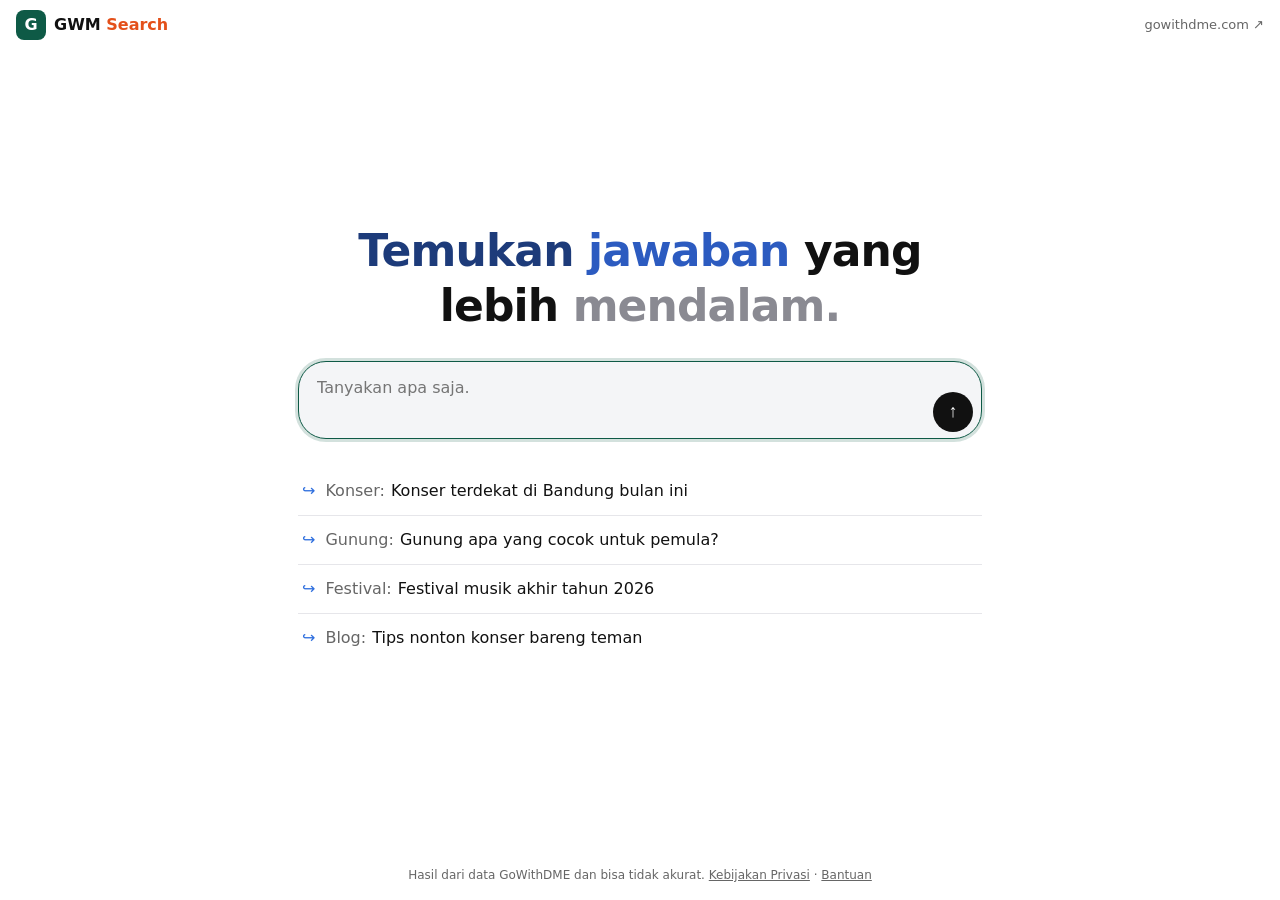
==== index.html @ a89dbc8f "Ganti dengan GWM Search baru" ====
<!doctype html>
<html lang="id">
<head>
<meta charset="utf-8">
<meta name="viewport" content="width=device-width,initial-scale=1,viewport-fit=cover">
<title>GWM Search — cari konser, festival, gunung, dan blog</title>
<meta name="description" content="Mesin pencari GoWithDME: temukan konser, festival, pendakian, blog, dan komunitas dalam satu kolom.">
<meta name="theme-color" content="#0E5A46">
<link rel="icon" href="assets/favicon.svg" type="image/svg+xml">
<link rel="manifest" href="manifest.webmanifest">
<link rel="search" type="application/opensearchdescription+xml" title="GWM Search" href="opensearch.xml">
<link rel="stylesheet" href="css/search.css">
</head>
<body>
<header class="top" id="top">
  <a class="brand" href="/" aria-label="GWM Search"><span class="mk">G</span><span class="bn">GWM <b>Search</b></span></a>
  <form class="bar bar-sm" id="fSm" role="search" hidden>
    <input id="qSm" type="search" placeholder="Tanyakan apa saja." autocomplete="off" enterkeyhint="search" aria-label="Cari">
    <button aria-label="Cari">↑</button>
  </form>
  <a class="portal" href="https://gowithdme.com">gowithdme.com ↗</a>
</header>

<main id="home" class="home">
  <h1 class="hero"><span>Temukan</span> <span>jawaban</span> yang lebih <span>mendalam.</span></h1>
  <form class="bar" id="fBig" role="search">
    <textarea id="qBig" rows="2" placeholder="Tanyakan apa saja." autocomplete="off" aria-label="Cari" enterkeyhint="search"></textarea>
    <button aria-label="Cari">↑</button>
    <ul class="sug" id="sugBox" role="listbox" hidden></ul>
  </form>
  <ul class="ideas" id="ideas"></ul>
</main>

<main id="res" class="res" hidden>
  <nav class="tabs" id="tabs" aria-label="Kategori hasil"></nav>
  <section class="answer" id="ans" hidden></section>
  <p class="count" id="cnt"></p>
  <ol class="list" id="list"></ol>
  <button class="more" id="more" hidden>Tampilkan lebih banyak</button>
</main>

<footer class="foot">Hasil dari data GoWithDME dan bisa tidak akurat. <a href="https://gowithdme.com/id/privacy">Kebijakan Privasi</a> · <a href="https://gowithdme.com/id/bantuan">Bantuan</a></footer>

<script src="js/config.js"></script>
<script src="js/engine.js"></script>
<script src="js/answer.js"></script>
<script src="js/app.js"></script>
</body>
</html>
---- css/search.css ----
:root{--bg:#fff;--ink:#111;--mute:#666;--line:#e6e6ea;--field:#f4f5f7;--brand:#0E5A46;--accent:#E4501A;--blue:#2F6FDE;--chip:#eef2f8;--sat:env(safe-area-inset-top,0px);--sab:env(safe-area-inset-bottom,0px)}
@media(prefers-color-scheme:dark){:root{--bg:#161618;--ink:#f2f2f4;--mute:#a0a0a8;--line:#2c2c30;--field:#222226;--brand:#4FC9A4;--accent:#FF7A45;--blue:#6AA2FF;--chip:#202833}}
*{box-sizing:border-box}html{-webkit-text-size-adjust:100%}
body{margin:0;background:var(--bg);color:var(--ink);font:16px/1.5 system-ui,-apple-system,"Segoe UI",Roboto,sans-serif;min-height:100dvh;display:flex;flex-direction:column}
a{color:inherit}
.top{display:flex;align-items:center;gap:12px;padding:calc(10px + var(--sat)) 16px 10px;position:sticky;top:0;background:var(--bg);z-index:20}
.brand{display:flex;align-items:center;gap:8px;text-decoration:none;font-weight:700}
.mk{display:grid;place-items:center;width:30px;height:30px;border-radius:8px;background:var(--brand);color:#fff}
.bn b{color:var(--accent);font-weight:700}
.portal{margin-left:auto;font-size:13px;color:var(--mute);text-decoration:none}
.bar-sm{flex:1;max-width:640px;margin:0 auto}
.bar{position:relative;display:flex;align-items:center;background:var(--field);border:1px solid var(--line);border-radius:28px;padding:6px 8px 6px 18px}
.bar textarea,.bar input{flex:1;border:0;background:transparent;color:inherit;font:inherit;outline:0;resize:none;min-width:0;padding:8px 0}
.bar button{width:40px;height:40px;flex:none;border:0;border-radius:50%;background:var(--ink);color:var(--bg);font-size:18px;cursor:pointer;align-self:flex-end}
.bar:focus-within{border-color:var(--brand);box-shadow:0 0 0 3px color-mix(in srgb,var(--brand) 18%,transparent)}
.home{flex:1;display:flex;flex-direction:column;justify-content:center;gap:28px;width:min(720px,100%);margin:0 auto;padding:24px 18px 40px}
.hero{margin:0;text-align:center;font-size:clamp(30px,7vw,44px);line-height:1.25;letter-spacing:-.02em}
.hero span:nth-child(1){color:#1d3b7a}.hero span:nth-child(2){color:#2c5bc0}.hero span:nth-child(3){color:#8a8a92}
@media(prefers-color-scheme:dark){.hero span:nth-child(1){color:#8fb4ff}.hero span:nth-child(2){color:#6AA2FF}}
.bar .sug{position:absolute;left:0;right:0;top:calc(100% + 6px);margin:0;padding:6px;list-style:none;background:var(--bg);border:1px solid var(--line);border-radius:16px;box-shadow:0 12px 32px -12px rgba(0,0,0,.3);z-index:30}
.sug li{padding:10px 12px;border-radius:10px;cursor:pointer}.sug li[aria-selected=true],.sug li:hover{background:var(--field)}
.ideas{list-style:none;margin:0;padding:0}
.ideas li{border-bottom:1px solid var(--line)}.ideas li:last-child{border:0}
.ideas button{all:unset;display:block;width:100%;padding:12px 4px;cursor:pointer;color:var(--ink)}
.ideas button::before{content:"↪";color:var(--blue);margin-right:10px}
.ideas em{font-style:normal;color:var(--mute);margin-right:6px}
.res{flex:1;width:min(780px,100%);margin:0 auto;padding:0 16px 40px}
.tabs{display:flex;gap:4px;overflow-x:auto;scrollbar-width:none;border-bottom:1px solid var(--line);position:sticky;top:calc(56px + var(--sat));background:var(--bg);z-index:10}
.tabs::-webkit-scrollbar{display:none}
.tabs button{all:unset;flex:none;padding:12px 14px;cursor:pointer;color:var(--mute);font-weight:600;border-bottom:2px solid transparent;white-space:nowrap}
.tabs button[aria-selected=true]{color:var(--blue);border-color:var(--blue)}
.tabs small{font-weight:400;margin-left:4px}
.answer{margin:16px 0;padding:14px 16px;border-radius:16px;background:var(--chip);line-height:1.6}
.answer .lb{display:inline-block;font-size:12px;font-weight:700;color:var(--blue);margin-bottom:4px}
.count{color:var(--mute);font-size:13px;margin:14px 0 4px}
.list{list-style:none;margin:0;padding:0}
.it{display:flex;gap:14px;padding:16px 0;border-bottom:1px solid var(--line)}
.it .th{flex:0 0 84px;height:106px;border-radius:12px;background:var(--field) center/cover no-repeat}
.it .bd{min-width:0;flex:1}
.it .tp{font-size:12px;font-weight:700;color:var(--brand);text-transform:uppercase;letter-spacing:.04em}
.it h3{margin:2px 0 4px;font-size:17px;line-height:1.3}
.it h3 a{text-decoration:none}.it h3 a:hover{text-decoration:underline}
.it p{margin:0 0 6px;color:var(--mute);font-size:14px;display:-webkit-box;-webkit-line-clamp:2;-webkit-box-orient:vertical;overflow:hidden}
.it .mt{display:flex;flex-wrap:wrap;gap:4px 12px;font-size:13px;color:var(--mute)}
.it mark{background:color-mix(in srgb,var(--accent) 22%,transparent);color:inherit;border-radius:3px}
.more{display:block;margin:20px auto 0;padding:10px 22px;border:1px solid var(--line);border-radius:22px;background:var(--bg);color:var(--ink);font:inherit;cursor:pointer}
.empty{padding:40px 0;text-align:center;color:var(--mute)}
.foot{padding:16px 16px calc(16px + var(--sab));text-align:center;font-size:12px;color:var(--mute)}
@media(min-width:900px){.th{flex-basis:100px}.it .th{height:124px}}
[hidden]{display:none!important}
.bn{white-space:nowrap}
@media(max-width:560px){.portal{display:none}.bn{font-size:15px}}
.bar-sm{min-width:0;padding:2px 4px 2px 14px}.bar-sm button{width:34px;height:34px}.top{overflow:hidden}
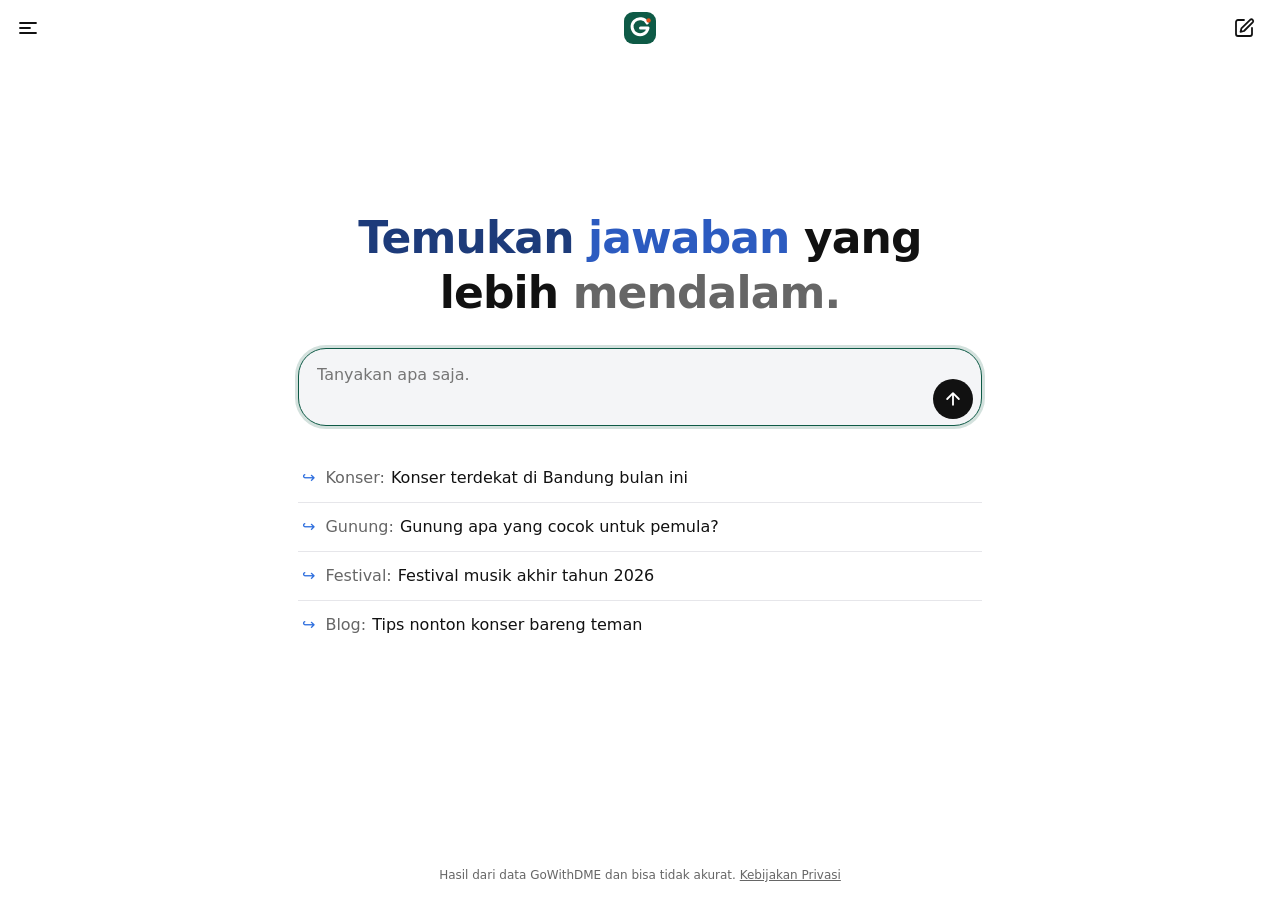
==== commit d30daf86: "Header logo tengah, bilah samping, filter tanggal pencarian" ====
--- a/index.html
+++ b/index.html
@@ -2,44 +2,101 @@
 <html lang="id">
 <head>
 <meta charset="utf-8">
-<meta name="viewport" content="width=device-width,initial-scale=1,viewport-fit=cover">
+<meta name="viewport" content="width=device-width,initial-scale=1,viewport-fit=cover,interactive-widget=resizes-content">
 <title>GWM Search — cari konser, festival, gunung, dan blog</title>
 <meta name="description" content="Mesin pencari GoWithDME: temukan konser, festival, pendakian, blog, dan komunitas dalam satu kolom.">
 <meta name="theme-color" content="#0E5A46">
 <link rel="icon" href="assets/favicon.svg" type="image/svg+xml">
 <link rel="manifest" href="manifest.webmanifest">
 <link rel="search" type="application/opensearchdescription+xml" title="GWM Search" href="opensearch.xml">
+<script>try{var t=localStorage.getItem("sx_theme");if(t)document.documentElement.setAttribute("data-theme",t)}catch(e){}</script>
 <link rel="stylesheet" href="css/search.css">
 </head>
 <body>
+<a class="skip" href="#main">Lewati ke konten</a>
+
 <header class="top" id="top">
-  <a class="brand" href="/" aria-label="GWM Search"><span class="mk">G</span><span class="bn">GWM <b>Search</b></span></a>
-  <form class="bar bar-sm" id="fSm" role="search" hidden>
-    <input id="qSm" type="search" placeholder="Tanyakan apa saja." autocomplete="off" enterkeyhint="search" aria-label="Cari">
-    <button aria-label="Cari">↑</button>
-  </form>
-  <a class="portal" href="https://gowithdme.com">gowithdme.com ↗</a>
+  <button class="ib" id="menuBtn" type="button" aria-label="Buka menu" aria-controls="drawer" aria-expanded="false">
+    <svg viewBox="0 0 24 24" aria-hidden="true"><path d="M4 7h16M4 12h10M4 17h16"/></svg>
+  </button>
+  <a class="logo" href="./" id="logo" aria-label="GWM Search, ke beranda">
+    <img src="assets/logo.svg" width="32" height="32" alt="">
+  </a>
+  <button class="ib" id="newBtn" type="button" aria-label="Pencarian baru">
+    <svg viewBox="0 0 24 24" aria-hidden="true"><path d="M12 4H6a2 2 0 0 0-2 2v12a2 2 0 0 0 2 2h12a2 2 0 0 0 2-2v-6M18.4 3.6a1.8 1.8 0 0 1 2.5 2.5L12 15l-3.5.9.9-3.5z"/></svg>
+  </button>
 </header>
 
-<main id="home" class="home">
+<div class="scrim" id="scrim"></div>
+<aside class="drawer" id="drawer" aria-label="Menu" aria-hidden="true" inert>
+  <div class="dh">
+    <button class="dnew" id="newBtn2" type="button">
+      <svg viewBox="0 0 24 24" aria-hidden="true"><path d="M12 4H6a2 2 0 0 0-2 2v12a2 2 0 0 0 2 2h12a2 2 0 0 0 2-2v-6M18.4 3.6a1.8 1.8 0 0 1 2.5 2.5L12 15l-3.5.9.9-3.5z"/></svg>
+      Pencarian baru
+    </button>
+    <button class="ib" id="closeBtn" type="button" aria-label="Tutup menu"><svg viewBox="0 0 24 24" aria-hidden="true"><path d="M6 6l12 12M18 6L6 18"/></svg></button>
+  </div>
+  <div class="db">
+    <section>
+      <h2>Riwayat</h2>
+      <ul class="hist" id="hist"></ul>
+      <button class="lnk" id="clrHist" type="button" hidden>Hapus semua riwayat</button>
+    </section>
+    <section>
+      <h2>Jelajahi GoWithDME</h2>
+      <ul class="nav">
+        <li><a href="https://gowithdme.com/id/event">Semua event</a></li>
+        <li><a href="https://gowithdme.com/id/gunung">Naik gunung</a></li>
+        <li><a href="https://gowithdme.com/id/teman">Cari teman jalan</a></li>
+        <li><a href="https://gowithdme.com/id/komunitas">Komunitas</a></li>
+        <li><a href="https://gowithdme.com/blog/">Blog</a></li>
+        <li><a href="https://gowithdme.com/id/ajukan">Ajukan event</a></li>
+      </ul>
+    </section>
+    <section>
+      <h2>Tampilan</h2>
+      <div class="seg" id="themeSeg" role="group" aria-label="Tema">
+        <button type="button" data-t="auto" aria-pressed="true">Otomatis</button>
+        <button type="button" data-t="light" aria-pressed="false">Terang</button>
+        <button type="button" data-t="dark" aria-pressed="false">Gelap</button>
+      </div>
+    </section>
+  </div>
+  <div class="df">
+    <a class="login" href="https://gowithdme.com/id/login">Masuk ke GoWithDME</a>
+    <p><a href="https://gowithdme.com/id/bantuan">Bantuan</a> · <a href="https://gowithdme.com/id/privacy">Privasi</a> · <a href="https://gowithdme.com/id/terms">Syarat</a></p>
+    <p class="note">Riwayat hanya tersimpan di perangkat ini.</p>
+  </div>
+</aside>
+
+<main id="main" class="home" tabindex="-1">
   <h1 class="hero"><span>Temukan</span> <span>jawaban</span> yang lebih <span>mendalam.</span></h1>
   <form class="bar" id="fBig" role="search">
     <textarea id="qBig" rows="2" placeholder="Tanyakan apa saja." autocomplete="off" aria-label="Cari" enterkeyhint="search"></textarea>
-    <button aria-label="Cari">↑</button>
+    <button aria-label="Cari" type="submit"><svg viewBox="0 0 24 24" aria-hidden="true"><path d="M12 19V5M5 12l7-7 7 7"/></svg></button>
     <ul class="sug" id="sugBox" role="listbox" hidden></ul>
   </form>
   <ul class="ideas" id="ideas"></ul>
 </main>
 
-<main id="res" class="res" hidden>
-  <nav class="tabs" id="tabs" aria-label="Kategori hasil"></nav>
-  <section class="answer" id="ans" hidden></section>
+<main id="res" class="res" hidden tabindex="-1">
+  <nav class="tabs" id="tabs" role="tablist" aria-label="Kategori hasil"></nav>
+  <div class="qb" id="qb"></div>
+  <section class="answer" id="ans" hidden aria-live="polite"></section>
   <p class="count" id="cnt"></p>
   <ol class="list" id="list"></ol>
-  <button class="more" id="more" hidden>Tampilkan lebih banyak</button>
+  <button class="more" id="more" type="button" hidden>Tampilkan lebih banyak</button>
 </main>
 
-<footer class="foot">Hasil dari data GoWithDME dan bisa tidak akurat. <a href="https://gowithdme.com/id/privacy">Kebijakan Privasi</a> · <a href="https://gowithdme.com/id/bantuan">Bantuan</a></footer>
+<form class="composer" id="fSm" role="search" hidden>
+  <div class="bar">
+    <input id="qSm" type="search" placeholder="Tanyakan apa saja." autocomplete="off" enterkeyhint="search" aria-label="Cari lagi">
+    <button aria-label="Cari" type="submit"><svg viewBox="0 0 24 24" aria-hidden="true"><path d="M12 19V5M5 12l7-7 7 7"/></svg></button>
+  </div>
+  <p class="foot">Hasil dari data GoWithDME dan bisa tidak akurat.</p>
+</form>
+
+<footer class="foot home-foot" id="foot">Hasil dari data GoWithDME dan bisa tidak akurat. <a href="https://gowithdme.com/id/privacy">Kebijakan Privasi</a></footer>
 
 <script src="js/config.js"></script>
 <script src="js/engine.js"></script>
--- a/css/search.css
+++ b/css/search.css
@@ -1,35 +1,78 @@
-:root{--bg:#fff;--ink:#111;--mute:#666;--line:#e6e6ea;--field:#f4f5f7;--brand:#0E5A46;--accent:#E4501A;--blue:#2F6FDE;--chip:#eef2f8;--sat:env(safe-area-inset-top,0px);--sab:env(safe-area-inset-bottom,0px)}
-@media(prefers-color-scheme:dark){:root{--bg:#161618;--ink:#f2f2f4;--mute:#a0a0a8;--line:#2c2c30;--field:#222226;--brand:#4FC9A4;--accent:#FF7A45;--blue:#6AA2FF;--chip:#202833}}
-*{box-sizing:border-box}html{-webkit-text-size-adjust:100%}
+:root{--bg:#fff;--ink:#111;--mute:#666;--line:#e6e6ea;--field:#f4f5f7;--brand:#0E5A46;--accent:#E4501A;--blue:#2F6FDE;--chip:#eef2f8;--h1a:#1d3b7a;--h1b:#2c5bc0;--sat:env(safe-area-inset-top,0px);--sab:env(safe-area-inset-bottom,0px);--hh:56px}
+@media(prefers-color-scheme:dark){:root:not([data-theme=light]){--bg:#161618;--ink:#f2f2f4;--mute:#a0a0a8;--line:#2c2c30;--field:#222226;--brand:#4FC9A4;--accent:#FF7A45;--blue:#6AA2FF;--chip:#202833;--h1a:#8fb4ff;--h1b:#6AA2FF}}
+:root[data-theme=dark]{--bg:#161618;--ink:#f2f2f4;--mute:#a0a0a8;--line:#2c2c30;--field:#222226;--brand:#4FC9A4;--accent:#FF7A45;--blue:#6AA2FF;--chip:#202833;--h1a:#8fb4ff;--h1b:#6AA2FF}
+:root[data-theme=dark]{color-scheme:dark}:root[data-theme=light]{color-scheme:light}
+*{box-sizing:border-box}html{-webkit-text-size-adjust:100%;scroll-padding-top:calc(var(--hh) + 56px + var(--sat))}
 body{margin:0;background:var(--bg);color:var(--ink);font:16px/1.5 system-ui,-apple-system,"Segoe UI",Roboto,sans-serif;min-height:100dvh;display:flex;flex-direction:column}
-a{color:inherit}
-.top{display:flex;align-items:center;gap:12px;padding:calc(10px + var(--sat)) 16px 10px;position:sticky;top:0;background:var(--bg);z-index:20}
-.brand{display:flex;align-items:center;gap:8px;text-decoration:none;font-weight:700}
-.mk{display:grid;place-items:center;width:30px;height:30px;border-radius:8px;background:var(--brand);color:#fff}
-.bn b{color:var(--accent);font-weight:700}
-.portal{margin-left:auto;font-size:13px;color:var(--mute);text-decoration:none}
-.bar-sm{flex:1;max-width:640px;margin:0 auto}
+body.lock{overflow:hidden}
+a{color:inherit}[hidden]{display:none!important}
+svg{fill:none;stroke:currentColor;stroke-width:1.8;stroke-linecap:round;stroke-linejoin:round}
+:focus-visible{outline:2px solid var(--blue);outline-offset:2px;border-radius:8px}
+.skip{position:fixed;left:12px;top:-60px;z-index:100;background:var(--brand);color:#fff;padding:8px 14px;border-radius:9px}.skip:focus{top:calc(8px + var(--sat))}
+main:focus{outline:none}
+
+/* header: hamburger | logo | pencarian baru */
+.top{display:grid;grid-template-columns:52px 1fr 52px;align-items:center;height:calc(var(--hh) + var(--sat));padding:var(--sat) 6px 0;position:sticky;top:0;background:var(--bg);z-index:20}
+.ib{all:unset;box-sizing:border-box;width:44px;height:44px;display:grid;place-items:center;border-radius:50%;cursor:pointer;color:var(--ink);-webkit-tap-highlight-color:transparent}
+.ib:hover{background:var(--field)}.ib:active{background:var(--line)}.ib svg{width:24px;height:24px}
+.logo{justify-self:center;display:grid;place-items:center;width:44px;height:44px;border-radius:12px}.logo img{display:block}
+
+/* bilah samping */
+.scrim{position:fixed;inset:0;background:rgba(0,0,0,.45);opacity:0;pointer-events:none;transition:opacity .22s;z-index:40}
+.scrim.on{opacity:1;pointer-events:auto}
+.drawer{position:fixed;top:0;bottom:0;left:0;width:min(86vw,340px);background:var(--bg);z-index:50;display:flex;flex-direction:column;transform:translateX(-102%);visibility:hidden;transition:transform .24s cubic-bezier(.2,.7,.2,1),visibility 0s .24s;box-shadow:12px 0 40px -16px rgba(0,0,0,.4);padding-top:var(--sat);overscroll-behavior:contain}
+.drawer.open{transform:none;visibility:visible;transition:transform .24s cubic-bezier(.2,.7,.2,1)}
+.dh{display:flex;align-items:center;justify-content:space-between;gap:8px;padding:10px 8px 10px 14px}
+.dnew{all:unset;box-sizing:border-box;display:flex;align-items:center;gap:10px;height:44px;padding:0 14px;border-radius:22px;background:var(--field);cursor:pointer;font-weight:600;font-size:15px}
+.dnew svg{width:20px;height:20px}.dnew:hover{background:var(--line)}
+.db{flex:1;overflow-y:auto;padding:4px 14px 16px;-webkit-overflow-scrolling:touch}
+.db h2{margin:18px 0 6px;font-size:12px;font-weight:700;letter-spacing:.06em;text-transform:uppercase;color:var(--mute)}
+.hist,.nav{list-style:none;margin:0;padding:0}
+.hist li{display:flex;align-items:center;border-radius:10px}.hist li:hover{background:var(--field)}
+.hq{all:unset;flex:1;min-width:0;padding:11px 10px;cursor:pointer;white-space:nowrap;overflow:hidden;text-overflow:ellipsis;font-size:15px}
+.hx{all:unset;box-sizing:border-box;width:36px;height:36px;display:grid;place-items:center;cursor:pointer;color:var(--mute);border-radius:50%}.hx:hover{background:var(--line)}
+.hn{padding:10px;color:var(--mute);font-size:14px}
+.nav a{display:block;padding:11px 10px;border-radius:10px;text-decoration:none;font-size:15px}.nav a:hover{background:var(--field)}
+.nav a::after{content:" ↗";color:var(--mute);font-size:12px}
+.lnk{all:unset;cursor:pointer;color:var(--blue);font-size:13px;padding:8px 10px}
+.seg{display:flex;background:var(--field);border-radius:12px;padding:3px}
+.seg button{all:unset;box-sizing:border-box;flex:1;text-align:center;padding:8px 4px;border-radius:9px;font-size:14px;font-weight:600;cursor:pointer;color:var(--mute)}
+.seg button[aria-pressed=true]{background:var(--bg);color:var(--ink);box-shadow:0 1px 3px rgba(0,0,0,.2)}
+.df{padding:12px 14px calc(14px + var(--sab));border-top:1px solid var(--line);font-size:13px;color:var(--mute)}
+.df p{margin:8px 0 0}.df .note{font-size:12px}
+.login{display:block;text-align:center;text-decoration:none;font-weight:700;padding:11px;border-radius:22px;background:var(--brand);color:#fff}
+:root[data-theme=dark] .login,:root:not([data-theme=light]) .login{color:#062A20}
+@media(prefers-color-scheme:light){:root:not([data-theme]) .login{color:#fff}}
+:root[data-theme=light] .login{color:#fff}
+
+/* kolom cari */
 .bar{position:relative;display:flex;align-items:center;background:var(--field);border:1px solid var(--line);border-radius:28px;padding:6px 8px 6px 18px}
 .bar textarea,.bar input{flex:1;border:0;background:transparent;color:inherit;font:inherit;outline:0;resize:none;min-width:0;padding:8px 0}
-.bar button{width:40px;height:40px;flex:none;border:0;border-radius:50%;background:var(--ink);color:var(--bg);font-size:18px;cursor:pointer;align-self:flex-end}
+.bar input{height:40px;padding:0}
+.bar button{width:40px;height:40px;flex:none;border:0;border-radius:50%;background:var(--ink);color:var(--bg);cursor:pointer;align-self:flex-end;display:grid;place-items:center;padding:0}
+.bar button svg{width:20px;height:20px;stroke-width:2.2}
 .bar:focus-within{border-color:var(--brand);box-shadow:0 0 0 3px color-mix(in srgb,var(--brand) 18%,transparent)}
-.home{flex:1;display:flex;flex-direction:column;justify-content:center;gap:28px;width:min(720px,100%);margin:0 auto;padding:24px 18px 40px}
-.hero{margin:0;text-align:center;font-size:clamp(30px,7vw,44px);line-height:1.25;letter-spacing:-.02em}
-.hero span:nth-child(1){color:#1d3b7a}.hero span:nth-child(2){color:#2c5bc0}.hero span:nth-child(3){color:#8a8a92}
-@media(prefers-color-scheme:dark){.hero span:nth-child(1){color:#8fb4ff}.hero span:nth-child(2){color:#6AA2FF}}
 .bar .sug{position:absolute;left:0;right:0;top:calc(100% + 6px);margin:0;padding:6px;list-style:none;background:var(--bg);border:1px solid var(--line);border-radius:16px;box-shadow:0 12px 32px -12px rgba(0,0,0,.3);z-index:30}
 .sug li{padding:10px 12px;border-radius:10px;cursor:pointer}.sug li[aria-selected=true],.sug li:hover{background:var(--field)}
+
+/* beranda */
+.home{flex:1;display:flex;flex-direction:column;justify-content:center;gap:28px;width:min(720px,100%);margin:0 auto;padding:0 18px 48px}
+.hero{margin:0;text-align:center;font-size:clamp(30px,7vw,44px);line-height:1.25;letter-spacing:-.02em}
+.hero span:nth-child(1){color:var(--h1a)}.hero span:nth-child(2){color:var(--h1b)}.hero span:nth-child(3){color:var(--mute)}
 .ideas{list-style:none;margin:0;padding:0}
 .ideas li{border-bottom:1px solid var(--line)}.ideas li:last-child{border:0}
-.ideas button{all:unset;display:block;width:100%;padding:12px 4px;cursor:pointer;color:var(--ink)}
+.ideas button{all:unset;display:block;width:100%;box-sizing:border-box;padding:12px 4px;cursor:pointer}
 .ideas button::before{content:"↪";color:var(--blue);margin-right:10px}
 .ideas em{font-style:normal;color:var(--mute);margin-right:6px}
-.res{flex:1;width:min(780px,100%);margin:0 auto;padding:0 16px 40px}
-.tabs{display:flex;gap:4px;overflow-x:auto;scrollbar-width:none;border-bottom:1px solid var(--line);position:sticky;top:calc(56px + var(--sat));background:var(--bg);z-index:10}
+
+/* hasil */
+.res{flex:1;width:min(780px,100%);margin:0 auto;padding:0 16px calc(130px + var(--sab))}
+.tabs{display:flex;gap:2px;overflow-x:auto;scrollbar-width:none;border-bottom:1px solid var(--line);position:sticky;top:calc(var(--hh) + var(--sat));background:var(--bg);z-index:10;margin:0 -16px;padding:0 10px}
 .tabs::-webkit-scrollbar{display:none}
-.tabs button{all:unset;flex:none;padding:12px 14px;cursor:pointer;color:var(--mute);font-weight:600;border-bottom:2px solid transparent;white-space:nowrap}
+.tabs button{all:unset;flex:none;padding:12px 12px;cursor:pointer;color:var(--mute);font-weight:600;border-bottom:2px solid transparent;white-space:nowrap}
 .tabs button[aria-selected=true]{color:var(--blue);border-color:var(--blue)}
 .tabs small{font-weight:400;margin-left:4px}
+.qb{margin:16px 0 0 auto;width:fit-content;max-width:88%;padding:10px 16px;border-radius:20px;background:var(--chip);overflow-wrap:anywhere}
 .answer{margin:16px 0;padding:14px 16px;border-radius:16px;background:var(--chip);line-height:1.6}
 .answer .lb{display:inline-block;font-size:12px;font-weight:700;color:var(--blue);margin-bottom:4px}
 .count{color:var(--mute);font-size:13px;margin:14px 0 4px}
@@ -45,9 +88,12 @@
 .it mark{background:color-mix(in srgb,var(--accent) 22%,transparent);color:inherit;border-radius:3px}
 .more{display:block;margin:20px auto 0;padding:10px 22px;border:1px solid var(--line);border-radius:22px;background:var(--bg);color:var(--ink);font:inherit;cursor:pointer}
 .empty{padding:40px 0;text-align:center;color:var(--mute)}
+
+/* kolom cari tetap di bawah saat melihat hasil */
+.composer{position:fixed;left:0;right:0;bottom:0;z-index:15;padding:24px 14px calc(6px + var(--sab));background:linear-gradient(to top,var(--bg) 62%,transparent)}
+.composer .bar{width:min(780px,100%);margin:0 auto;background:var(--field)}
+.composer .foot{margin:6px 0 0;padding:0}
 .foot{padding:16px 16px calc(16px + var(--sab));text-align:center;font-size:12px;color:var(--mute)}
-@media(min-width:900px){.th{flex-basis:100px}.it .th{height:124px}}
-[hidden]{display:none!important}
-.bn{white-space:nowrap}
-@media(max-width:560px){.portal{display:none}.bn{font-size:15px}}
-.bar-sm{min-width:0;padding:2px 4px 2px 14px}.bar-sm button{width:34px;height:34px}.top{overflow:hidden}
+body.in-res .home-foot{display:none}
+@media(min-width:900px){.it .th{flex-basis:100px;height:124px}}
+@media(prefers-reduced-motion:reduce){*{transition:none!important;animation:none!important}}
